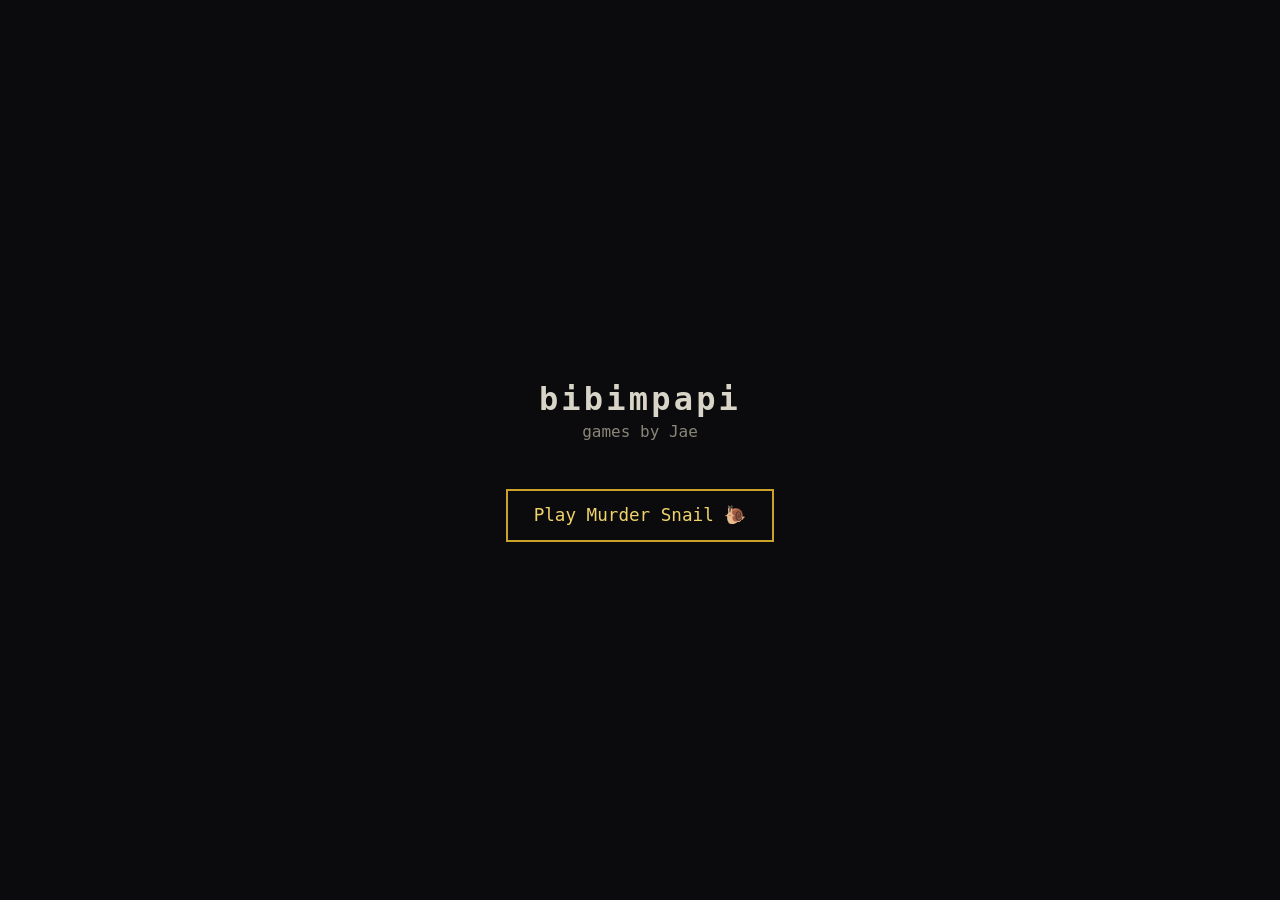
==== index.html @ 3b4bf959 "First site: homepage and Murder Snail web build Co-Authored-By: Claude Opus 5.5 <noreply@anthropic.c" ====
<!doctype html>
<html lang="en">
<head>
  <meta charset="utf-8">
  <meta name="viewport" content="width=device-width, initial-scale=1">
  <title>bibimpapi</title>
  <style>
    body {
      margin: 0;
      min-height: 100vh;
      display: flex;
      flex-direction: column;
      align-items: center;
      justify-content: center;
      background: #0b0b0d;
      color: #d8d4c8;
      font-family: ui-monospace, Consolas, monospace;
      text-align: center;
      padding: 0 16px;
    }
    h1 { font-size: 2rem; letter-spacing: 0.1em; margin-bottom: 0.25rem; }
    p { color: #8a8678; margin-top: 0; }
    a.play {
      margin-top: 2rem;
      padding: 0.9rem 1.6rem;
      border: 2px solid #c9a227;
      color: #f1d36b;
      text-decoration: none;
      font-size: 1.1rem;
    }
    a.play:hover { background: #c9a227; color: #0b0b0d; }
  </style>
</head>
<body>
  <h1>bibimpapi</h1>
  <p>games by Jae</p>
  <a class="play" href="snail/">Play Murder Snail 🐌</a>
</body>
</html>
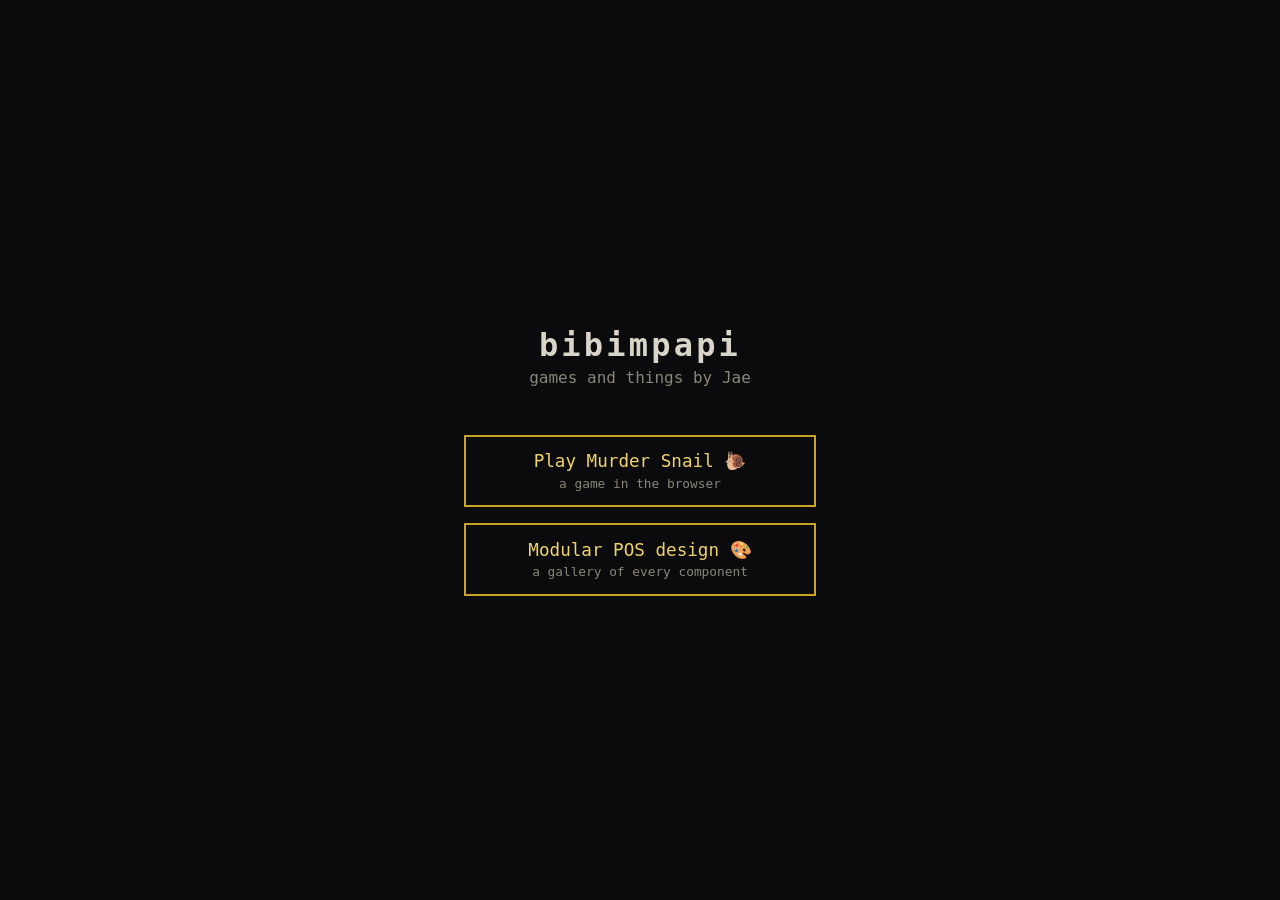
==== commit aaa37dfb: "Add the Modular POS design gallery and turn the homepage into a menu - design/: a static build of th" ====
--- a/index.html
+++ b/index.html
@@ -20,20 +20,33 @@
     }
     h1 { font-size: 2rem; letter-spacing: 0.1em; margin-bottom: 0.25rem; }
     p { color: #8a8678; margin-top: 0; }
-    a.play {
+    nav {
       margin-top: 2rem;
+      display: flex;
+      flex-direction: column;
+      gap: 1rem;
+      width: 100%;
+      max-width: 22rem;
+    }
+    nav a {
+      display: block;
       padding: 0.9rem 1.6rem;
       border: 2px solid #c9a227;
       color: #f1d36b;
       text-decoration: none;
       font-size: 1.1rem;
     }
-    a.play:hover { background: #c9a227; color: #0b0b0d; }
+    nav a small { display: block; color: #8a8678; font-size: 0.8rem; margin-top: 0.3rem; }
+    nav a:hover, nav a:focus-visible { background: #c9a227; color: #0b0b0d; }
+    nav a:hover small, nav a:focus-visible small { color: #0b0b0d; }
   </style>
 </head>
 <body>
   <h1>bibimpapi</h1>
-  <p>games by Jae</p>
-  <a class="play" href="snail/">Play Murder Snail 🐌</a>
+  <p>games and things by Jae</p>
+  <nav>
+    <a href="snail/">Play Murder Snail 🐌<small>a game in the browser</small></a>
+    <a href="design/">Modular POS design 🎨<small>a gallery of every component</small></a>
+  </nav>
 </body>
 </html>
